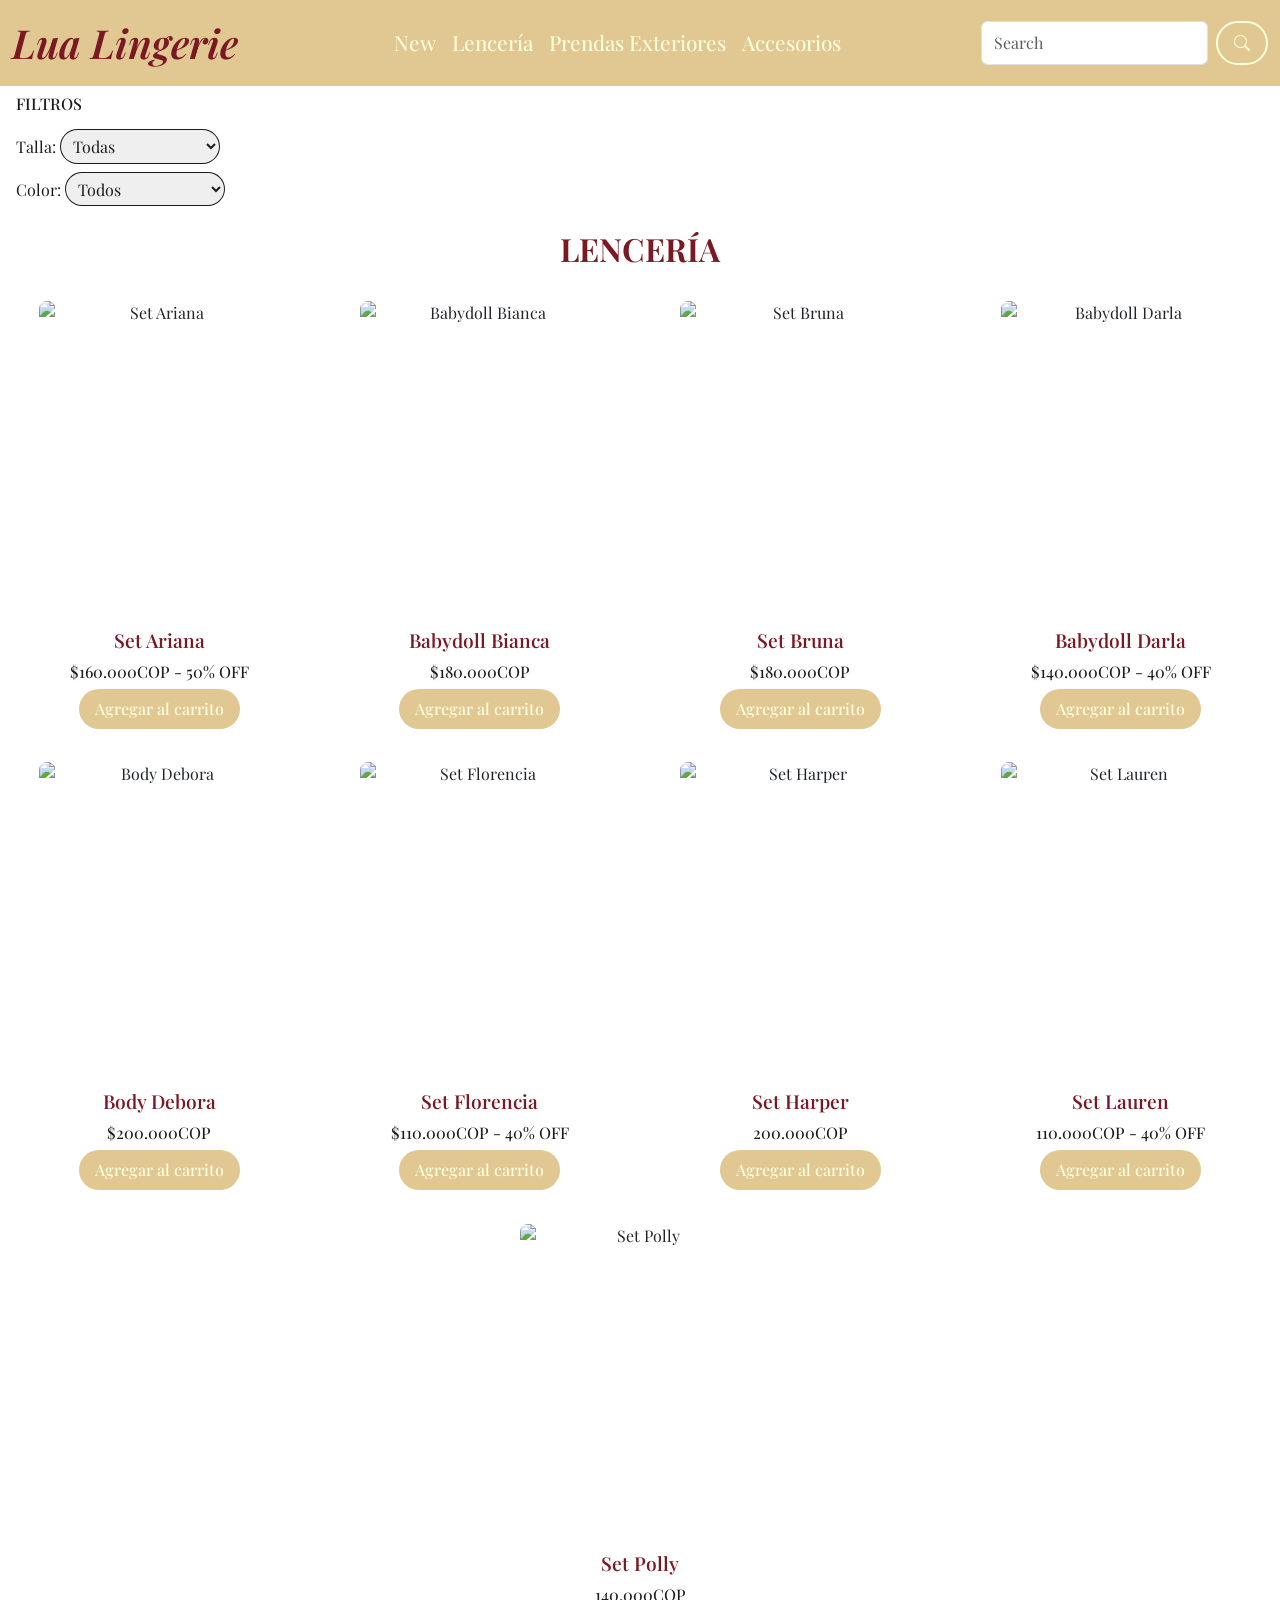
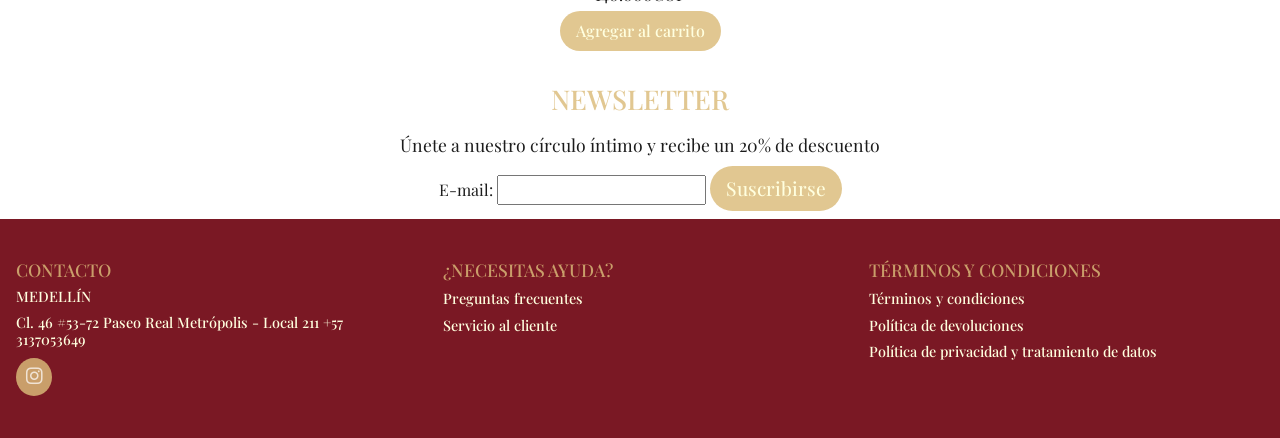
==== html/lenceria.html @ 62aec588 "orden de sass en carpetas y object-fit a img de cards" ====
<!DOCTYPE html>
<html lang="en">
<head>
    <meta charset="UTF-8">
    <meta name="viewport" content="width=device-width, initial-scale=1.0">
    <title>Lencería - Lua Lingerie</title>
    <link href="https://cdn.jsdelivr.net/npm/bootstrap@5.3.8/dist/css/bootstrap.min.css" rel="stylesheet" integrity="sha384-sRIl4kxILFvY47J16cr9ZwB07vP4J8+LH7qKQnuqkuIAvNWLzeN8tE5YBujZqJLB" crossorigin="anonymous">
    <link rel="stylesheet" href="https://cdn.jsdelivr.net/npm/bootstrap-icons/font/bootstrap-icons.css">

    <link rel="stylesheet" href="https://cdnjs.cloudflare.com/ajax/libs/font-awesome/6.5.0/css/all.min.css">

    <link rel="preconnect" href="https://fonts.googleapis.com">
    <link rel="preconnect" href="https://fonts.gstatic.com" crossorigin>
    <link href="https://fonts.googleapis.com/css2?family=Cormorant+Garamond:ital,wght@0,300..700;1,300..700&family=Fraunces:ital,opsz,wght@0,9..144,100..900;1,9..144,100..900&family=Lato:ital,wght@0,100;0,300;0,400;0,700;0,900;1,100;1,300;1,400;1,700;1,900&family=Libre+Baskerville:ital,wght@0,400;0,700;1,400&family=Montserrat:ital,wght@0,100..900;1,100..900&family=Playfair+Display:ital,wght@0,400..900;1,400..900&family=Raleway:ital,wght@0,100..900;1,100..900&display=swap" rel="stylesheet">
    
    <link rel="stylesheet" href="../css/style.css">
</head>
<body>
    <header class="header">
        <nav class="navbar navbar-expand-lg bg-body-tertiary">
        <div class="container-fluid">
            <a class="navbar-brand fs-1 fst-italic fw-semibold" href="../index.html">Lua Lingerie</a>
            <button class="navbar-toggler" type="button" data-bs-toggle="collapse" data-bs-target="#navbarSupportedContent" aria-controls="navbarSupportedContent" aria-expanded="false" aria-label="Toggle navigation">
            <span class="navbar-toggler-icon"></span>
            </button>
            <div class="collapse navbar-collapse" id="navbarSupportedContent">
            <ul class="navbar-nav mx-auto mb-2 mb-lg-0">
                <li class="nav-item">
                <a class="nav-link" aria-current="page" href="#">New</a>
                </li>
                <li class="nav-item">
                <a class="nav-link" href="./lenceria.html">Lencería</a>
                </li>
                <li class="nav-item">
                <a class="nav-link" href="./prendas_exteriores.html">Prendas Exteriores</a>
                </li>
                <li class="nav-item">
                <a class="nav-link" href="./accesorios.html">Accesorios</a>
                </li>
                <li class="nav-item dropdown">
                </li>
            </ul>
            <form class="d-flex" role="search">
                <input class="form-control me-2" type="search" placeholder="Search" aria-label="Search"/>
                <button class="btn btn-search" type="submit"><i class="bi bi-search search-icon"></i></button>
            </form>
            </div>
        </div>
        </nav>
    </header>
    
    <section class="filtros-sct">
        <h3 class="filtros-h3">FILTROS</h3>
        <form action="/submit" method="post">
            <div class="filtro">
                <label for="talla">Talla:</label>
                <select id="talla">
                    <option value="">Todas</option>
                    <option>XS</option>
                    <option>S</option>
                    <option>M</option>
                    <option>L</option>
                    <option>XL</option>
                    <option>XXL</option>
                </select>
            </div>

            <div class="filtro">
                <label for="color">Color:</label>
                <select id="color">
                    <option value="">Todos</option>
                    <option>Negro</option>
                    <option>Blanco</option>
                    <option>Nude</option>
                    <option>Amarillo</option>
                    <option>Azul</option>
                    <option>Rojo</option>
                </select>
            </div>
        </form>
    </section>

    <main>
        <h2 class="lenceria-main-h2">Lencería</h2>
        <section class="lenceria-main">
            <article>
                <img src="../img/lenceria/ariana.jpg" alt="Set Ariana">
                <h3>Set Ariana</h3>
                <p>$160.000COP - 50% OFF</p>
                <button>Agregar al carrito</button>
            </article>
            <article>
                <img src="../img/lenceria/bianca.jpg" alt="Babydoll Bianca">
                <h3>Babydoll Bianca</h3>
                <p>$180.000COP</p>
                <button>Agregar al carrito</button>
            </article>
            <article>
                <img src="../img/lenceria/bruna.jpg" alt="Set Bruna">
                <h3>Set Bruna</h3>
                <p>$180.000COP</p>
                <button>Agregar al carrito</button>
            </article>
            <article>
                <img src="../img/lenceria/darla.jpg" alt="Babydoll Darla">
                <h3>Babydoll Darla</h3>
                <p>$140.000COP - 40% OFF</p>
                <button>Agregar al carrito</button>
            </article>
            <article>
                <img src="../img/lenceria/debora.jpg" alt="Body Debora">
                <h3>Body Debora</h3>
                <p>$200.000COP</p>
                <button>Agregar al carrito</button>
            </article>
            <article>
                <img src="../img/lenceria/florencia.jpg" alt="Set Florencia">
                <h3>Set Florencia</h3>
                <p>$110.000COP - 40% OFF</p>
                <button>Agregar al carrito</button>
            </article>
            <article>
                <img src="../img/lenceria/harper.jpg" alt="Set Harper">
                <h3>Set Harper</h3>
                <p>200.000COP</p>
                <button>Agregar al carrito</button>
            </article>
            <article>
                <img src="../img/lenceria/lauren.jpg" alt="Set Lauren">
                <h3>Set Lauren</h3>
                <p>110.000COP - 40% OFF</p>
                <button>Agregar al carrito</button>
            </article>
            <article>
                <img src="../img/lenceria/polly.jpg" alt="Set Polly">
                <h3>Set Polly</h3>
                <p>140.000COP</p>
                <button>Agregar al carrito</button>
            </article>
        </section>
    </main>

    <section class="newsletter">
        <h4>NEWSLETTER</h4>
        <p>Únete a nuestro círculo íntimo y recibe un 20% de descuento</p>

        <form action="/submit" method="post">
            <label for="email">E-mail:</label>
            <input type="text" name="email" id="email">

            <input class="newsletter-btn" type="submit" value="Suscribirse">
        </form>
    </section>

    <footer>
        <section>
            <h5>CONTACTO</h5>
                <h6>MEDELLÍN</h6>
                <p>Cl. 46 #53-72 Paseo Real Metrópolis - Local 211
                +57 3137053649
                </p>
                <a href="https://www.instagram.com/lua_medellin/?igsh=MWtwNWNjbndwdWk2dA%3D%3D" target="_blank"><i class="fa-brands fa-instagram"></i></a>
        </section>

        <section>
            <h5>¿NECESITAS AYUDA?</h5>
            <a href="#">Preguntas frecuentes</a>
            <a href="#">Servicio al cliente</a>
        </section>

        <section>
            <h5>TÉRMINOS Y CONDICIONES</h5>
            <a href="#">Términos y condiciones</a>
            <a href="#">Política de devoluciones</a>
            <a href="#">Política de privacidad y tratamiento de datos</a>
        </section>
    </footer>
<script src="https://cdn.jsdelivr.net/npm/bootstrap@5.3.8/dist/js/bootstrap.bundle.min.js" integrity="sha384-FKyoEForCGlyvwx9Hj09JcYn3nv7wiPVlz7YYwJrWVcXK/BmnVDxM+D2scQbITxI" crossorigin="anonymous"></script>
</body>
</html>
---- css/style.css ----
body {
  font-family: "Playfair Display", sans-serif;
}

.index-bestsellers-contenedor, .index-sale-contenedor, .lenceria-main, .prendas-ext-main, .accesorios-main {
  display: flex;
  flex-wrap: wrap;
  width: 100%;
  gap: 0.1rem;
  justify-content: space-around;
}

article {
  display: flex;
  flex-wrap: wrap;
  justify-content: center;
  padding: 1rem;
  text-align: center;
  flex-direction: column;
  align-items: center;
  border-radius: 0.5rem;
}

article img {
  object-fit: cover;
  width: 8rem;
  height: 11rem;
  border-radius: 0.5rem;
}

article h3 {
  font-size: 1rem;
  font-weight: 500;
  color: #7a1824;
  margin: 0.3rem 0;
}

article p {
  font-size: 0.9rem;
  font-weight: 450;
  color: rgba(0, 0, 0, 0.8901960784);
  margin: 0rem 0rem 0.3rem 0rem;
}

article button {
  padding: 0.5rem 1rem;
  border-radius: 2rem;
  background-color: rgba(219, 187, 122, 0.8235294118);
  border: none;
  cursor: pointer;
  font-size: 1rem;
  font-weight: 400;
  color: #ffffdf;
  margin: 0rem;
  transition: color 0.3s ease, background-color 0.3s ease;
}
@media (hover: hover) {
  article button:hover {
    color: #ffffdf;
    background-color: #7a1824;
  }
}

footer {
  display: grid;
  grid-template-columns: repeat(auto-fit, minmax(15.5rem, 1fr));
  gap: 2rem;
  justify-items: start;
  background-color: #7a1824;
  padding: 2rem 1rem;
}

footer section {
  min-width: 12.5rem;
}

footer h5 {
  font-size: 1.1rem;
  font-weight: 500;
  color: rgba(219, 187, 122, 0.8235294118);
  margin: 0.5rem 0rem;
}

footer h6 {
  font-size: 0.9rem;
  font-weight: 500;
  color: #ffffdf;
  margin: 0.5rem 0;
}

footer p {
  font-size: 0.9rem;
  font-weight: 500;
  color: #ffffdf;
  margin: 0.3rem 0;
  line-height: 1.2;
}

footer a {
  font-size: 0.9rem;
  font-weight: 500;
  color: #ffffdf;
  margin: 0.3rem 0;
  display: block;
  text-decoration: none;
  transition: color 0.3s;
  transition: color 0.3s ease, background-color 0.3s ease;
}
@media (hover: hover) {
  footer a:hover {
    color: rgba(219, 187, 122, 0.8235294118);
    background-color: #7a1824;
  }
}

footer i {
  font-size: 1.2rem;
  font-weight: 500;
  color: #f0e3d5;
  margin: 0.3rem 0;
  background-color: rgba(219, 187, 122, 0.8235294118);
  border-radius: 50%;
  padding: 0.6rem;
  transition: color 0.3s ease, background-color 0.3s ease;
}
@media (hover: hover) {
  footer i:hover {
    color: #7a1824;
    background-color: rgba(219, 187, 122, 0.8235294118);
  }
}

.bg-body-tertiary {
  background-color: rgba(219, 187, 122, 0.8235294118) !important;
}

.navbar-brand {
  color: #7a1824;
  transition: color 0.3s ease, background-color 0.3s ease;
}
@media (hover: hover) {
  .navbar-brand:hover {
    color: #ffffdf;
    background-color: none;
  }
}

.nav-link {
  font-size: 1.3rem;
  font-weight: 450;
  color: #ffffdf;
  margin: 0rem;
  transition: color 0.3s ease, background-color 0.3s ease;
}
@media (hover: hover) {
  .nav-link:hover {
    color: #7a1824;
    background-color: none;
  }
}

.search-icon {
  color: #ffffdf;
}

.btn-search {
  padding: 0.5rem 1rem;
  border-radius: 2rem;
  background-color: transparent;
  border: 2px solid #ffffdf;
  cursor: cursor;
  transition: color 0.3s ease, background-color 0.3s ease;
}
@media (hover: hover) {
  .btn-search:hover {
    color: #ffffdf;
    background-color: #7a1824;
  }
}

.index-bestsellers-h2 {
  font-size: 1.5rem;
  font-weight: 700;
  color: #7a1824;
  margin: 0.8rem 0rem;
  text-align: center;
}

.newsletter {
  display: flex;
  flex-direction: column;
  text-align: center;
  margin: 0.5rem 0;
}

.newsletter h4 {
  font-size: 1.7rem;
  font-weight: 500;
  color: rgba(219, 187, 122, 0.8235294118);
  margin: 0.5rem 0rem;
}

.newsletter p {
  font-size: 1.1rem;
  font-weight: 400;
  color: rgba(0, 0, 0, 0.8901960784);
  margin: 0.5rem 0rem;
}

.newsletter-btn {
  padding: 0.5rem 1rem;
  border-radius: 2rem;
  background-color: rgba(219, 187, 122, 0.8235294118);
  border: none;
  cursor: pointer;
  font-size: 1.2rem;
  font-weight: 450;
  color: #ffffdf;
  margin: 0rem;
  transition: color 0.3s ease, background-color 0.3s ease;
}
@media (hover: hover) {
  .newsletter-btn:hover {
    color: #7a1824;
    background-color: #ffffdf;
  }
}

.index-nueva-coleccion {
  background-color: #7a1824;
  align-items: center;
  text-align: center;
  padding: 1rem 2rem;
}

.index-nueva-coleccion-h2 {
  font-size: 1.6rem;
  font-weight: 600;
  color: #f0e3d5;
  margin: 0.8rem 0rem;
  text-align: center;
}

.index-nueva-coleccion-img {
  object-fit: cover;
  width: auto;
  height: 20rem;
  display: block;
  margin: 0 auto;
  max-width: 100%;
}

.index-nueva-coleccion-p {
  text-align: center;
  font-size: 1.2rem;
  font-weight: 500;
  color: #ffffdf;
  margin: 0.5rem 0rem;
}

.index-nueva-coleccion-btn {
  padding: 0.5rem 1rem;
  border-radius: 2rem;
  background-color: rgba(219, 187, 122, 0.8235294118);
  border: none;
  cursor: pointer;
  font-size: 1rem;
  font-weight: 450;
  color: #ffffdf;
  margin: 0rem;
  transition: color 0.3s ease, background-color 0.3s ease;
}
@media (hover: hover) {
  .index-nueva-coleccion-btn:hover {
    color: #7a1824;
    background-color: #ffffdf;
  }
}

.index-sale-h3 {
  font-size: 1.5rem;
  font-weight: 700;
  color: #7a1824;
  margin: 0.8rem;
  text-align: center;
}

.index-sale-p {
  font-size: 1.1rem;
  font-weight: 400;
  color: rgba(0, 0, 0, 0.8901960784);
  margin: 0.5rem;
  text-align: center;
}

.filtro {
  margin-bottom: 0.5rem;
}

.filtros-h3 {
  font-size: 1rem;
  font-weight: 500;
  color: rgba(0, 0, 0, 0.8901960784);
  margin: 0.5rem 0rem;
}

.filtros-sct {
  display: flex;
  flex-direction: column;
  gap: 0.5rem;
  padding-left: 1rem;
}

label {
  color: rgba(0, 0, 0, 0.8901960784);
  gap: 1rem;
}

select {
  color: rgba(0, 0, 0, 0.8901960784);
  border-style: solid;
  border-color: rgba(0, 0, 0, 0.8901960784);
  border-radius: 2rem;
  border-width: 0.1rem;
  padding: 0.3rem 0.5rem;
  width: 10rem;
}

option {
  background-color: rgba(0, 0, 0, 0.8901960784);
}

.lenceria-main-h2, .prendas-ext-main-h2, .accesorios-main-h2 {
  font-size: 2rem;
  font-weight: 650;
  color: #7a1824;
  margin: 1rem 0rem;
  text-transform: uppercase;
  text-align: center;
}

@media (min-width: 768px) and (max-width: 991px) {
  .index-bestsellers-contenedor, .index-sale-contenedor, .lenceria-main, .prendas-ext-main {
    justify-content: space-evenly;
  }
  article img {
    object-fit: cover;
    width: 11rem;
    height: 15rem;
  }
  article h3 {
    font-size: 1.1rem;
    font-weight: 550;
    color: #7a1824;
    margin: 0.5rem 0rem;
  }
  article p {
    font-size: 1rem;
    font-weight: 450;
    color: rgba(0, 0, 0, 0.8901960784);
    margin: 0rem 0rem 0.3rem 0rem;
  }
}
@media (min-width: 992px) {
  .index-bestsellers-contenedor, .index-sale-contenedor, .lenceria-main, .prendas-ext-main {
    justify-content: space-around;
  }
  article img {
    object-fit: cover;
    width: 15rem;
    height: 20rem;
  }
  article h3 {
    font-size: 1.2rem;
    font-weight: 550;
    color: #7a1824;
    margin: 0.5rem 0rem;
  }
  article p {
    font-size: 1rem;
    font-weight: 450;
    color: rgba(0, 0, 0, 0.8901960784);
    margin: 0rem 0rem 0.3rem 0rem;
  }
  article button {
    font-size: 1rem;
    font-weight: 500;
    color: #ffffdf;
    margin: 0rem;
  }
}

/*# sourceMappingURL=style.css.map */
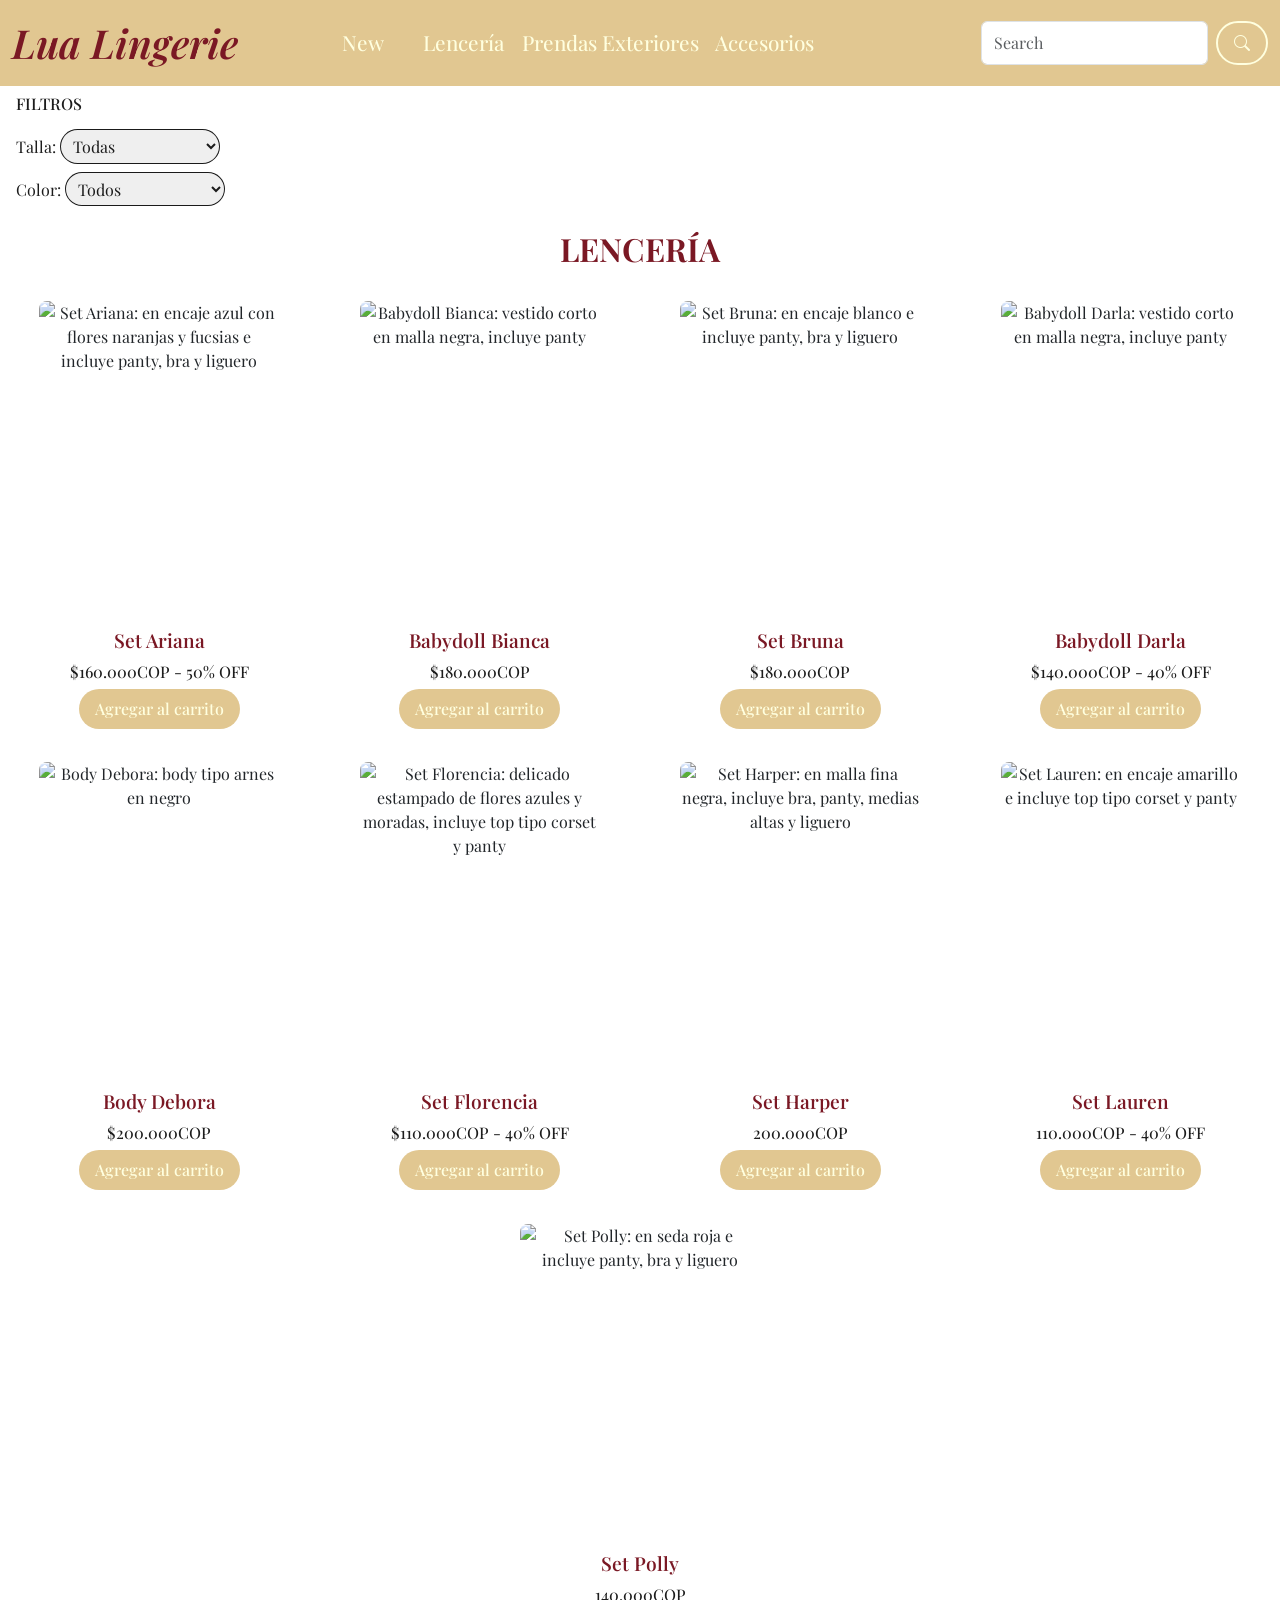
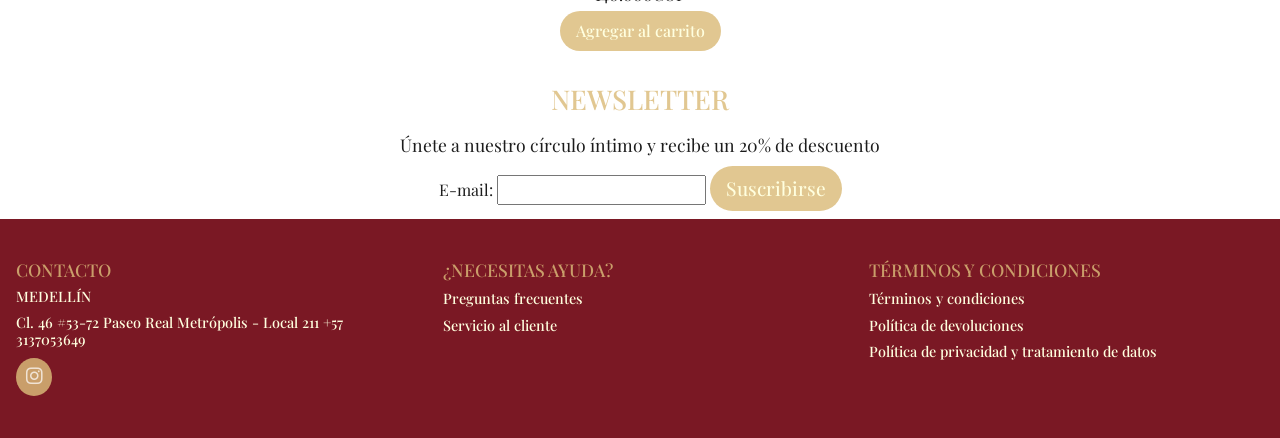
==== commit 643af2ac: "Aplicación de SEO: meta description y mejora del alt de las imágenes en cada archivo html" ====
--- a/html/lenceria.html
+++ b/html/lenceria.html
@@ -2,6 +2,7 @@
 <html lang="en">
 <head>
     <meta charset="UTF-8">
+    <meta name="description" content="Bras, panties y sets diseñados especialmente para resaltar tu sensualidad.">
     <meta name="viewport" content="width=device-width, initial-scale=1.0">
     <title>Lencería - Lua Lingerie</title>
     <link href="https://cdn.jsdelivr.net/npm/bootstrap@5.3.8/dist/css/bootstrap.min.css" rel="stylesheet" integrity="sha384-sRIl4kxILFvY47J16cr9ZwB07vP4J8+LH7qKQnuqkuIAvNWLzeN8tE5YBujZqJLB" crossorigin="anonymous">
@@ -84,55 +85,55 @@
         <h2 class="lenceria-main-h2">Lencería</h2>
         <section class="lenceria-main">
             <article>
-                <img src="../img/lenceria/ariana.jpg" alt="Set Ariana">
+                <img src="../img/lenceria/ariana.jpg" alt="Set Ariana: en encaje azul con flores naranjas y fucsias e incluye panty, bra y liguero">
                 <h3>Set Ariana</h3>
                 <p>$160.000COP - 50% OFF</p>
                 <button>Agregar al carrito</button>
             </article>
             <article>
-                <img src="../img/lenceria/bianca.jpg" alt="Babydoll Bianca">
+                <img src="../img/lenceria/bianca.jpg" alt="Babydoll Bianca: vestido corto en malla negra, incluye panty">
                 <h3>Babydoll Bianca</h3>
                 <p>$180.000COP</p>
                 <button>Agregar al carrito</button>
             </article>
             <article>
-                <img src="../img/lenceria/bruna.jpg" alt="Set Bruna">
+                <img src="../img/lenceria/bruna.jpg" alt="Set Bruna: en encaje blanco e incluye panty, bra y liguero">
                 <h3>Set Bruna</h3>
                 <p>$180.000COP</p>
                 <button>Agregar al carrito</button>
             </article>
             <article>
-                <img src="../img/lenceria/darla.jpg" alt="Babydoll Darla">
+                <img src="../img/lenceria/darla.jpg" alt="Babydoll Darla: vestido corto en malla negra, incluye panty">
                 <h3>Babydoll Darla</h3>
                 <p>$140.000COP - 40% OFF</p>
                 <button>Agregar al carrito</button>
             </article>
             <article>
-                <img src="../img/lenceria/debora.jpg" alt="Body Debora">
+                <img src="../img/lenceria/debora.jpg" alt="Body Debora: body tipo arnes en negro">
                 <h3>Body Debora</h3>
                 <p>$200.000COP</p>
                 <button>Agregar al carrito</button>
             </article>
             <article>
-                <img src="../img/lenceria/florencia.jpg" alt="Set Florencia">
+                <img src="../img/lenceria/florencia.jpg" alt="Set Florencia: delicado estampado de flores azules y moradas, incluye top tipo corset y panty">
                 <h3>Set Florencia</h3>
                 <p>$110.000COP - 40% OFF</p>
                 <button>Agregar al carrito</button>
             </article>
             <article>
-                <img src="../img/lenceria/harper.jpg" alt="Set Harper">
+                <img src="../img/lenceria/harper.jpg" alt="Set Harper: en malla fina negra, incluye bra, panty, medias altas y liguero">
                 <h3>Set Harper</h3>
                 <p>200.000COP</p>
                 <button>Agregar al carrito</button>
             </article>
             <article>
-                <img src="../img/lenceria/lauren.jpg" alt="Set Lauren">
+                <img src="../img/lenceria/lauren.jpg" alt="Set Lauren: en encaje amarillo e incluye top tipo corset y panty">
                 <h3>Set Lauren</h3>
                 <p>110.000COP - 40% OFF</p>
                 <button>Agregar al carrito</button>
             </article>
             <article>
-                <img src="../img/lenceria/polly.jpg" alt="Set Polly">
+                <img src="../img/lenceria/polly.jpg" alt="Set Polly: en seda roja e incluye panty, bra y liguero">
                 <h3>Set Polly</h3>
                 <p>140.000COP</p>
                 <button>Agregar al carrito</button>
--- a/css/style.css
+++ b/css/style.css
@@ -365,6 +365,19 @@
   .index-bestsellers-contenedor, .index-sale-contenedor, .lenceria-main, .prendas-ext-main {
     justify-content: space-around;
   }
+  .navbar-nav, .nav-link {
+    white-space: nowrap;
+  }
+  .navbar-nav {
+    display: flex;
+    justify-content: center;
+    align-items: center;
+    width: 60%;
+  }
+  .navbar-nav .nav-item {
+    flex: 1;
+    text-align: center;
+  }
   article img {
     object-fit: cover;
     width: 15rem;
